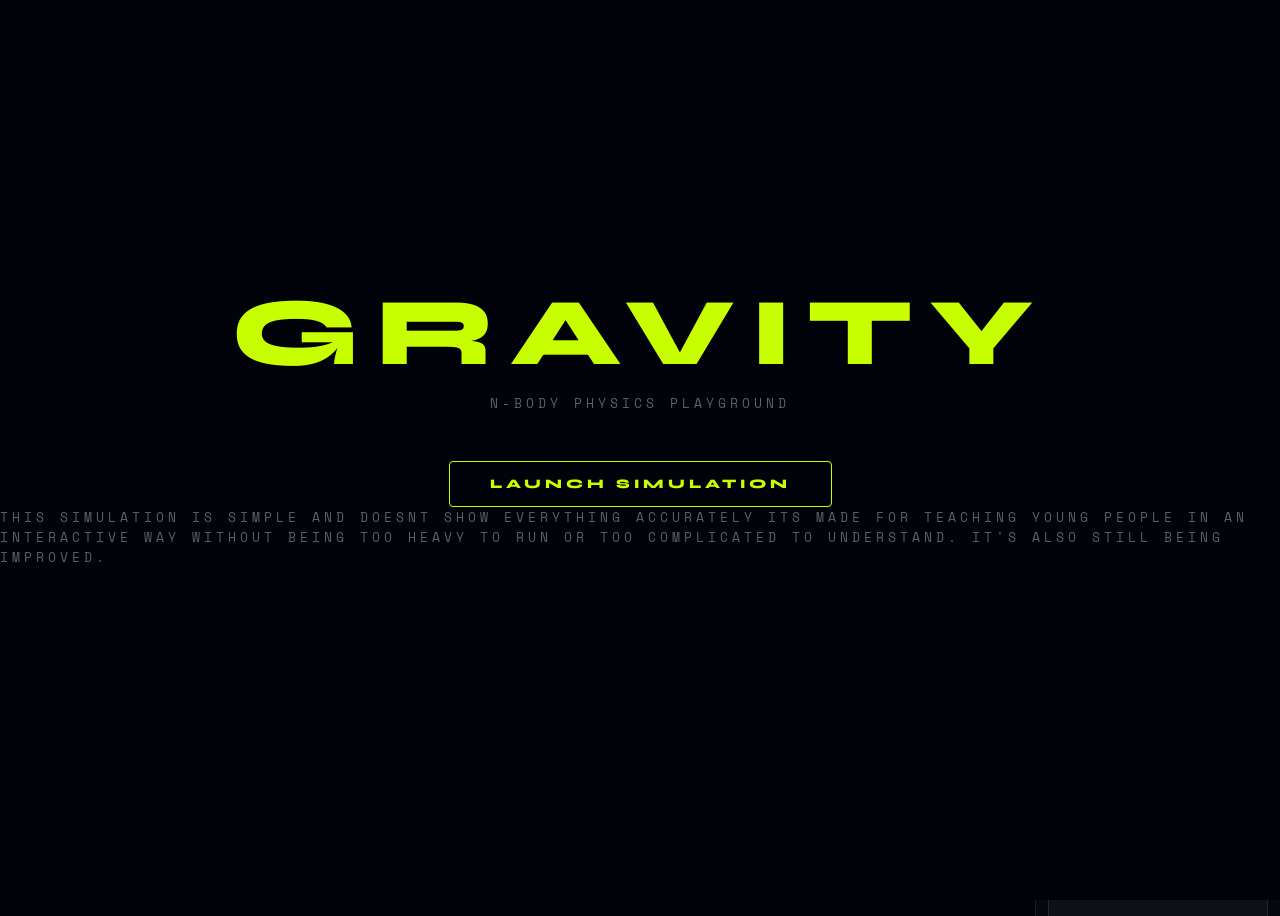
==== index.html @ ec95ad36 "Update index.html" ====
<!DOCTYPE html>
<html lang="en">
<head>
<meta charset="UTF-8">
<meta name="viewport" content="width=device-width, initial-scale=1.0">
<title>GRAVITY — Physics Playground</title>
<link href="https://fonts.googleapis.com/css2?family=Syne:wght@400;700;800&family=Space+Mono:wght@400;700&display=swap" rel="stylesheet">
<link rel="stylesheet" href="style.css">
</head>
<body>

<canvas id="stars"></canvas>
<canvas id="sim"></canvas>
<div id="flash"></div>

<!-- INTRO SCREEN -->
<div id="intro">
<div class="intro-title">GRAVITY</div>
<div class="intro-sub">N-Body Physics Playground</div>
<button class="intro-btn" onclick="startSim()">Launch Simulation</button>
<div class="intro-sub">This simulation is simple and doesnt show everything accurately its made for teaching young people in an interactive way without being too heavy to run or too complicated to understand. It's also still being improved.</div>

</div>

<!-- TOP BAR -->
<div id="topbar">
<div class="logo">
<div class="logo-title">Gravity</div>
<div class="logo-sub">Physics Engine v3.2</div>
</div>
<div id="stats">
BODIES: <span id="s-bodies">0</span> |
SUPERNOVAE: <span id="s-nova">0</span> |
TIME: <span id="s-time">0.0</span>s |
ZOOM: <span id="s-zoom">100</span>%
</div>
<button class="enc-open-btn" onclick="openEncyclopedia()">📖 SPACE ENCYCLOPEDIA</button>
</div>


<!-- SIDE PANEL -->
<div id="panel">
<div id="panel-toggle" onclick="togglePanel()" title="Toggle panel">
<span id="panel-toggle-icon">◀</span>
</div>
<div id="panel-inner">

<!-- Spawn Type -->
<div class="panel-section">
<div class="panel-label">Spawn Type</div>
<div class="type-grid">
<div class="type-btn active" onclick="setType('planet',this)">
<span class="dot" style="background:radial-gradient(circle at 35% 35%,#6eb5ff,#1a4aaa)"></span>PLANET
</div>
<div class="type-btn" onclick="setType('star',this)">
<span class="dot" style="background:radial-gradient(circle at 35% 35%,#fff7a0,#ffaa00)"></span>STAR
</div>
<div class="type-btn" onclick="setType('blackhole',this)">
<span class="dot" style="background:radial-gradient(circle at 35% 35%,#444,#000);border:1px solid #666"></span>BLACK HOLE
</div>
<div class="type-btn" onclick="setType('comet',this)">
<span class="dot" style="background:radial-gradient(circle at 35% 35%,#aaffee,#00aa88)"></span>COMET
</div>
<div class="type-btn" onclick="setType('asteroid',this)">
<span class="dot" style="background:radial-gradient(circle at 35% 35%,#998866,#554433)"></span>ASTEROID
</div>
</div>
</div>

<!-- Body Size -->
<div class="panel-section">
<div class="panel-label">Body Size</div>
<div class="slider-group">
<div class="slider-row">
<span class="slider-name">Spawn Radius</span>
<span class="slider-val" id="v-spawnRadius">12</span>
</div>
<input type="range" min="3" max="60" value="12" step="1" oninput="updateSlider('spawnRadius',this.value)">
</div>
<div class="slider-group">
<div class="slider-row">
<span class="slider-name">Spawn Mass</span>
<span class="slider-val" id="v-spawnMass">auto</span>
</div>
<input type="range" min="0" max="1000" value="0" step="1" oninput="updateSlider('spawnMass',this.value)">
<div class="slider-hint">0 = auto by type</div>
</div>
</div>

<!-- Spawn Mode -->
<div class="panel-section">
<div class="panel-label">Spawn Mode</div>
<div class="btn-group">
<div class="btn active" id="mode-launch-btn" onclick="setSpawnMode('launch')">🚀 LAUNCH (drag)</div>
<div class="btn" id="mode-orbit-btn" onclick="setSpawnMode('orbit')">🪐 AUTO-ORBIT</div>
<div class="btn" id="mode-gravity-btn" onclick="setSpawnMode('gravity')">🌐 GRAVITY WELL</div>
</div>
</div>

<!-- Physics -->
<div class="panel-section">
<div class="panel-label">Physics</div>
<div class="slider-group">
<div class="slider-row"><span class="slider-name">Gravity</span><span class="slider-val" id="v-gravity">1.0</span></div>
<input type="range" min="0" max="30" value="10" step="1" oninput="updateSlider('gravity',this.value)">
</div>
<div class="slider-group">
<div class="slider-row"><span class="slider-name">Damping</span><span class="slider-val" id="v-damping">0.999</span></div>
<input type="range" min="980" max="1000" value="999" step="1" oninput="updateSlider('damping',this.value)">
</div>
<div class="slider-group">
<div class="slider-row"><span class="slider-name">Trail Length</span><span class="slider-val" id="v-trail">80</span></div>
<input type="range" min="0" max="300" value="80" step="10" oninput="updateSlider('trail',this.value)">
</div>
<div class="slider-group">
<div class="slider-row"><span class="slider-name">Time Warp</span><span class="slider-val" id="v-timewarp">1.0x</span></div>
<input type="range" min="1" max="50" value="10" step="1" oninput="updateSlider('timewarp',this.value)">
</div>

<div class="slider-group">
<div class="slider-row"><span class="slider-name">Well Strength</span><span class="slider-val" id="v-wellstrength">500</span></div>
<input type="range" min="50" max="2000" value="500" step="50" oninput="updateSlider('wellstrength',this.value)">
<div class="slider-hint">Gravity well pull force</div>
</div>
</div>

<!-- View -->
<div class="panel-section">
<div class="panel-label">View</div>
<div class="slider-group">
<div class="slider-row"><span class="slider-name">Zoom</span><span class="slider-val" id="v-zoom">100%</span></div>
<input type="range" min="20" max="400" value="100" step="5" oninput="updateSlider('zoom',this.value)">
</div>
<div class="btn-group" style="margin-top:8px">
<div class="btn" onclick="resetView()">🔍 RESET VIEW</div>
<div class="btn" onclick="trackCenter()">🎯 CENTER VIEW</div>
<div class="btn" id="follow-btn" onclick="toggleFollow()">📌 FOLLOW SELECTED</div>
</div>
</div>

<!-- Presets -->
<div class="panel-section">
<div class="panel-label">Presets</div>
<div class="btn-group">
<div class="btn" onclick="togglePause()" id="pause-btn">⏸ PAUSE</div>
<div class="btn" onclick="spawnOrbit()">🌞 SOLAR SYSTEM</div>
<div class="btn" onclick="spawnBinaryStars()">⭐ BINARY STARS</div>
<div class="btn" onclick="spawnBlackHoleSystem()">🕳️ BLACK HOLE</div>
<div class="btn" onclick="spawnFigureEight()">∞ FIGURE-8</div>
<div class="btn" onclick="spawnGalaxyCollision()">🌌 GALAXY COLLISION</div>
<div class="btn" onclick="spawnRogueFlyby()">☄️ ROGUE FLYBY</div>
<div class="btn" onclick="spawnPulsar()">💫 PULSAR</div>
<div class="btn" onclick="spawnAsteroidBelt()">🪨 ASTEROID BELT</div>
<div class="btn" onclick="spawnChaos()">💥 CHAOS MODE</div>
<div class="btn danger" onclick="clearAll()">✕ CLEAR ALL</div>
</div>
</div>

</div>
</div>

<!-- ZOOM CONTROLS (floating left) -->
<div id="zoom-controls">
<button class="zoom-btn" onclick="changeZoom(1.2)" title="Zoom in">+</button>
<button class="zoom-btn" onclick="changeZoom(1/1.2)" title="Zoom out">−</button>
<button class="zoom-btn small" onclick="resetView()" title="Reset zoom">⊙</button>
</div>

<!-- SELECTED BODY INSPECTOR -->
<div id="inspector" class="hidden">
<div id="inspector-header">
<span id="inspector-icon"></span>
<span id="inspector-title"></span>
<span id="inspector-close" onclick="deselectBody()">✕</span>
</div>
<div id="inspector-body"></div>
<div id="inspector-gravity" style="padding:8px 12px 0 12px">
<div class="slider-row">
<span class="slider-name" style="font-size:10px">Body Gravity</span>
<span class="slider-val" id="v-bodygravity">1.0x</span>
</div>
<input type="range" min="0" max="40" value="10" step="1" id="slider-bodygravity" oninput="setBodyGravity(this.value)">
</div>
<div id="inspector-actions">
<div class="insp-btn" onclick="toggleFollow()">📌 Follow</div>
<div class="insp-btn danger-btn" onclick="deleteSelected()">🗑 Delete</div>
</div>
</div>

<!-- EVENT LOG (bottom left) -->
<div id="eventlog"></div>

<!-- EVENT DETAIL PANEL (bottom center) -->
<div id="event-detail" class="hidden">
<div id="event-detail-close" onclick="closeDetail()">✕</div>
<div id="event-detail-icon"></div>
<div id="event-detail-title"></div>
<div id="event-detail-body"></div>
</div>

<!-- HINTS -->
<div id="hint">Click to spawn · Drag to launch · Scroll to zoom · Mid-drag to pan · Click body to select</div>
<div id="orbit-hint">Click near a body to auto-orbit around it</div>
<div id="gravity-hint">Hold & drag to pull bodies toward cursor</div>

<!-- SPACE ENCYCLOPEDIA -->
<div id="encyclopedia" class="hidden">
<div id="enc-header">
<div id="enc-header-left">
<div id="enc-title">📖 Space Encyclopedia</div>
<div id="enc-subtitle">Click an event to learn more — then simulate it live</div>
</div>
<button id="enc-close" onclick="closeEncyclopedia()">✕</button>
</div>
<div id="enc-content">
<div id="enc-list"></div>
<div id="enc-detail" class="hidden">
<div id="enc-detail-icon"></div>
<div id="enc-detail-title"></div>
<div id="enc-detail-subtitle"></div>
<div id="enc-detail-fact"></div>
<div id="enc-detail-desc"></div>
<div id="enc-detail-actions">
<button id="enc-simulate-btn">▶ SIMULATE THIS</button>
<button id="enc-link-btn">🔗 LEARN MORE</button>
</div>
</div>
</div>
</div>

<script src="script.js"></script>
</body>
</html>
---- style.css ----
/* ─── Variables ─────────────────────────────────────────────────── */
:root {
--void: #02020a;
--panel: rgba(255,255,255,0.04);
--panel-solid: #0a0a14;
--border: rgba(255,255,255,0.09);
--accent: #c8ff00;
--accent2: #ff6b35;
--accent3: #00c8ff;
--text: #e8e8f0;
--muted: rgba(232,232,240,0.4);
--panel-width: 220px;
--panel-collapsed: 0px;
}

/* ─── Reset & Base ──────────────────────────────────────────────── */
• { margin:0; padding:0; box-sizing:border-box; }
body {
background: var(--void);
color: var(--text);
font-family: 'Syne', sans-serif;
overflow: hidden;
height: 100vh;
width: 100vw;
cursor: crosshair;
user-select: none;
}

/* ─── Canvases ──────────────────────────────────────────────────── */
#stars { position:fixed; inset:0; pointer-events:none; z-index:0; }
canvas#sim { position:fixed; inset:0; z-index:1; }

/* ─── Flash Overlay ─────────────────────────────────────────────── */
#flash {
position:fixed; inset:0;
background:white; opacity:0;
pointer-events:none; z-index:50;
transition: opacity .05s;
}

/* ─── Intro ─────────────────────────────────────────────────────── */
#intro {
position:fixed; inset:0; z-index:100;
display:flex; flex-direction:column;
align-items:center; justify-content:center;
background:var(--void);
transition: opacity .8s ease;
}
.intro-title {
font-size: clamp(48px,10vw,96px);
font-weight:800; letter-spacing:16px;
color:var(--accent); text-transform:uppercase;
line-height:1; margin-bottom:12px;
animation: glitch 4s infinite;
}
@keyframes glitch {
0%,90%,100% { text-shadow:none }
92% { text-shadow:-3px 0 var(--accent2), 3px 0 #00ffff }
94% { text-shadow:3px 0 var(--accent2), -3px 0 #00ffff }
96% { text-shadow:none }
}
.intro-sub {
font-family:'Space Mono',monospace;
font-size:13px; letter-spacing:4px;
color:var(--muted); text-transform:uppercase;
margin-bottom:48px;
}
.intro-btn {
font-family:'Syne',sans-serif; font-weight:800;
font-size:13px; letter-spacing:4px; text-transform:uppercase;
padding:14px 40px; border:1px solid var(--accent);
background:transparent; color:var(--accent);
cursor:pointer; border-radius:4px;
transition:all .3s; position:relative; overflow:hidden;
}
.intro-btn::before {
content:''; position:absolute; inset:0;
background:var(--accent); transform:translateX(-100%);
transition:transform .3s; z-index:-1;
}
.intro-btn:hover::before { transform:translateX(0); }
.intro-btn:hover { color:var(--void); }

/* ─── Top Bar ───────────────────────────────────────────────────── */
#topbar {
position:fixed; top:0; left:0; right:0;
padding:16px 24px; display:flex;
align-items:center; justify-content:space-between;
pointer-events:none; z-index:20;
background: linear-gradient(to bottom, rgba(2,2,10,0.95) 0%, transparent 100%);
}
.logo { display:flex; align-items:baseline; gap:10px; }
.logo-title {
font-size:20px; font-weight:800; letter-spacing:6px;
color:var(--accent); text-transform:uppercase;
}
.logo-sub {
font-family:'Space Mono',monospace; font-size:10px;
color:var(--muted); letter-spacing:2px; text-transform:uppercase;
}
#stats {
font-family:'Space Mono',monospace; font-size:11px;
color:var(--muted); text-align:right;
line-height:1.9; letter-spacing:1px;
}
#stats span { color:var(--accent); }

/* ─── Side Panel ────────────────────────────────────────────────── */
#panel {
position: fixed;
right: 0; top: 0; bottom: 0;
z-index: 30;
display: flex;
flex-direction: row;
align-items: stretch;
transition: transform 0.3s cubic-bezier(0.4,0,0.2,1);
}
#panel.collapsed {
transform: translateX(var(--panel-width));
}
#panel-toggle {
width: 24px;
background: rgba(10,10,20,0.9);
border: 1px solid var(--border);
border-right: none;
border-radius: 10px 0 0 10px;
display: flex;
align-items: center;
justify-content: center;
cursor: pointer;
color: var(--muted);
font-size: 11px;
transition: all 0.2s;
margin: auto 0;
height: 60px;
backdrop-filter: blur(20px);
}
#panel-toggle:hover {
color: var(--accent);
background: rgba(200,255,0,0.06);
}
#panel-inner {
width: var(--panel-width);
height: 100%;
overflow-y: auto;
overflow-x: hidden;
background: rgba(8,8,18,0.92);
border-left: 1px solid var(--border);
backdrop-filter: blur(30px);
padding: 60px 12px 20px 12px;
display: flex;
flex-direction: column;
gap: 8px;
scrollbar-width: thin;
scrollbar-color: var(--border) transparent;
}
#panel-inner::-webkit-scrollbar { width: 4px; }
#panel-inner::-webkit-scrollbar-track { background: transparent; }
#panel-inner::-webkit-scrollbar-thumb { background: var(--border); border-radius: 2px; }

/* ─── Panel Sections ────────────────────────────────────────────── */
.panel-section {
background: var(--panel);
border: 1px solid var(--border);
border-radius: 10px;
padding: 60px;  /* changed */
flex-shrink: 0;
}
.panel-label {
font-family:'Space Mono',monospace; font-size:9px;
letter-spacing:3px; text-transform:uppercase;
color:var(--muted); margin-bottom:10px;
}

/* ─── Sliders ───────────────────────────────────────────────────── */
.slider-group { margin-bottom:8px; }
.slider-group:last-child { margin-bottom:0; }
.slider-row {
display:flex; justify-content:space-between;
align-items:center; margin-bottom:4px;
}
.slider-name { font-size:11px; color:var(--text); }
.slider-val { font-family:'Space Mono',monospace; font-size:10px; color:var(--accent); }
.slider-hint { font-family:'Space Mono',monospace; font-size:9px; color:var(--muted); margin-top:3px; }
input[type=range] {
width:100%; height:3px; -webkit-appearance:none;
background:var(--border); border-radius:2px;
outline:none; cursor:pointer;
}
input[type=range]::-webkit-slider-thumb {
-webkit-appearance:none; width:12px; height:12px;
border-radius:50%; background:var(--accent);
cursor:pointer; box-shadow:0 0 8px var(--accent);
transition:transform .15s;
}
input[type=range]::-webkit-slider-thumb:hover { transform:scale(1.3); }

/* ─── Buttons ───────────────────────────────────────────────────── */
.btn-group { display:flex; flex-direction:column; gap:5px; }
.btn {
font-family:'Syne',sans-serif; font-size:10px;
font-weight:700; letter-spacing:1.5px; text-transform:uppercase;
padding:8px 10px; border-radius:7px;
border:1px solid var(--border); background:var(--panel);
color:var(--text); cursor:pointer; transition:all .2s;
text-align:center; backdrop-filter:blur(10px);
}
.btn:hover {
background:rgba(200,255,0,0.08);
border-color:var(--accent); color:var(--accent);
transform:translateX(-2px);
}
.btn.active {
background:rgba(200,255,0,0.12);
border-color:var(--accent); color:var(--accent);
}
.btn.danger:hover {
background:rgba(255,107,53,0.1);
border-color:var(--accent2); color:var(--accent2);
}
.btn.orbit-active {
background:rgba(0,200,255,0.12);
border-color:var(--accent3); color:var(--accent3);
}

/* ─── Type Buttons ──────────────────────────────────────────────── */
.type-grid { display:grid; grid-template-columns:1fr 1fr; gap:5px; }
.type-btn {
font-family:'Space Mono',monospace; font-size:9px; letter-spacing:1px;
padding:7px 5px; border-radius:8px; border:1px solid var(--border);
background:var(--panel); color:var(--muted); cursor:pointer;
transition:all .2s; text-align:center;
display:flex; flex-direction:column; align-items:center; gap:4px;
}
.type-btn .dot {
width:13px; height:13px; border-radius:50%; display:block;
}
.type-btn:hover, .type-btn.active {
border-color:var(--accent); color:var(--accent);
background:rgba(200,255,0,0.06);
}

/* ─── Zoom Controls (floating) ──────────────────────────────────── */
#zoom-controls {
position:fixed; left:20px; top:50%; transform:translateY(-50%);
z-index:20; display:flex; flex-direction:column; gap:6px;
}
.zoom-btn {
width:36px; height:36px;
background:rgba(10,10,20,0.85); border:1px solid var(--border);
border-radius:8px; color:var(--text); font-size:18px;
cursor:pointer; display:flex; align-items:center; justify-content:center;
transition:all .2s; backdrop-filter:blur(20px);
font-family:'Space Mono',monospace; line-height:1;
}
.zoom-btn.small { font-size:14px; }
.zoom-btn:hover {
background:rgba(200,255,0,0.1);
border-color:var(--accent); color:var(--accent);
}

/* ─── Event Log ─────────────────────────────────────────────────── */
#eventlog {
position:fixed; left:20px; bottom:80px;
font-family:'Space Mono',monospace; font-size:9px;
letter-spacing:1px; color:var(--muted);
z-index:20; pointer-events:none;
display:flex; flex-direction:column-reverse; gap:3px;
}
.event-item {
opacity:1; transition:opacity 2s; color:var(--accent2);
text-transform:uppercase; cursor:pointer;
pointer-events:all; padding:2px 4px;
border-radius:3px;
}
.event-item:hover { background:rgba(255,107,53,0.1); }
.event-item.fade { opacity:0; }

/* ─── Event Detail Panel ────────────────────────────────────────── */
#event-detail {
position:fixed; bottom:24px; left:50%; transform:translateX(-50%);
background:rgba(8,8,20,0.97); border:1px solid var(--border);
border-radius:14px; padding:20px 24px;
min-width:320px; max-width:480px;
z-index:25; backdrop-filter:blur(30px);
transition:opacity .3s, transform .3s;
box-shadow:0 0 40px rgba(0,0,0,0.5);
}
#event-detail.hidden {
opacity:0; pointer-events:none;
transform:translateX(-50%) translateY(10px);
}
#event-detail-close {
position:absolute; top:12px; right:14px;
color:var(--muted); cursor:pointer; font-size:13px;
font-family:'Space Mono',monospace; transition:color .2s;
}
#event-detail-close:hover { color:var(--accent2); }
#event-detail-icon { font-size:28px; margin-bottom:8px; }
#event-detail-title {
font-size:14px; font-weight:800; letter-spacing:3px;
text-transform:uppercase; color:var(--accent);
margin-bottom:10px;
}
#event-detail-body {
font-family:'Space Mono',monospace; font-size:10px;
line-height:1.9; color:var(--muted); letter-spacing:0.5px;
}
#event-detail-body strong { color:var(--text); }

/* ─── Hints ─────────────────────────────────────────────────────── */
#hint {
position:fixed; bottom:24px; left:50%; transform:translateX(-50%);
font-family:'Space Mono',monospace; font-size:9px; letter-spacing:2px;
color:var(--muted); text-align:center;
pointer-events:none; z-index:20; text-transform:uppercase;
animation:pulse 3s ease-in-out infinite;
white-space:nowrap;
}
@keyframes pulse { 0%,100%{opacity:.3} 50%{opacity:.7} }

#orbit-hint {
position:fixed; bottom:48px; left:50%; transform:translateX(-50%);
font-family:'Space Mono',monospace; font-size:9px; letter-spacing:2px;
color:var(--accent3); text-align:center;
pointer-events:none; z-index:20; text-transform:uppercase;
opacity:0; transition:opacity .4s;
}
#orbit-hint.visible { opacity:0.8; }
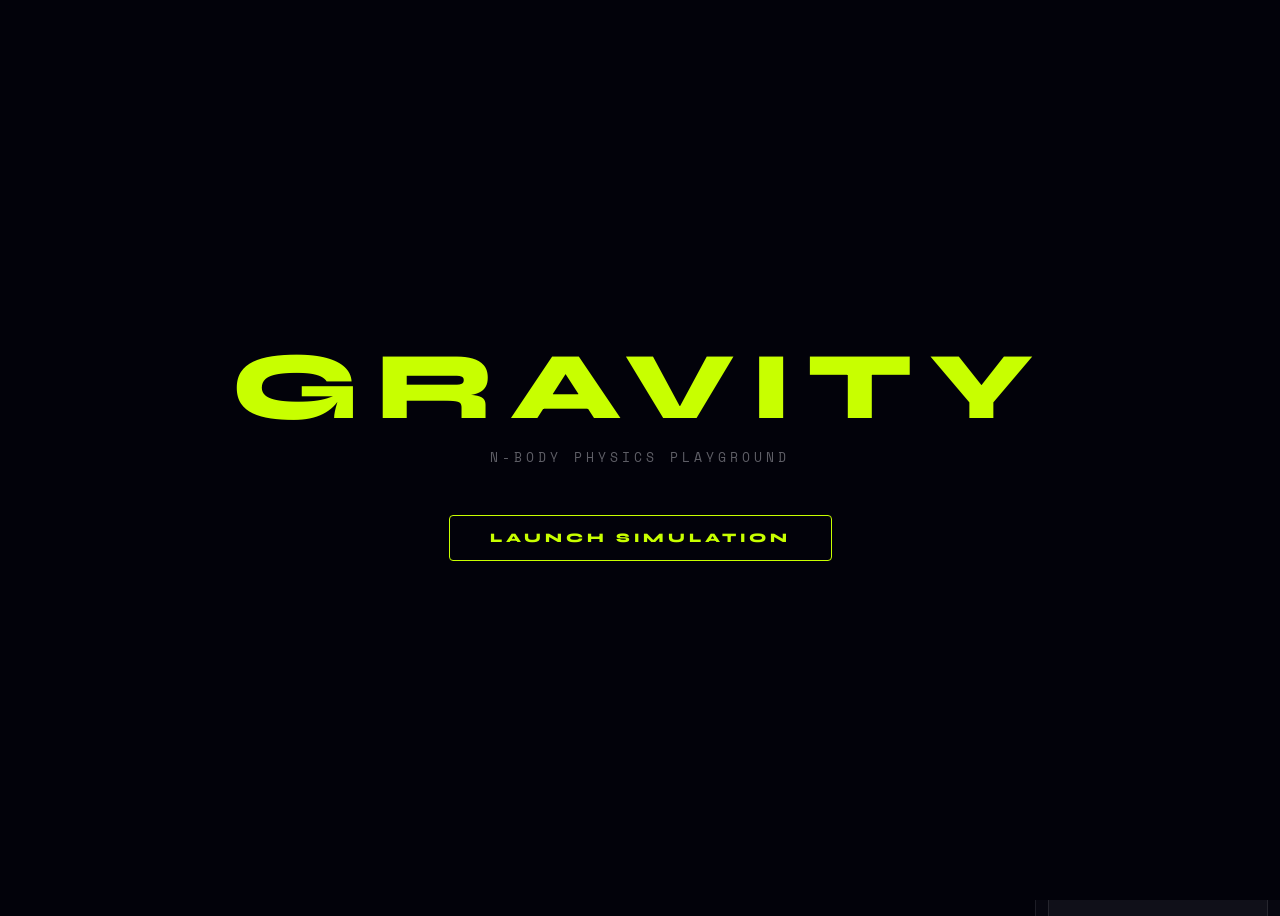
==== commit 2ceac25d: "Update index.html" ====
--- a/index.html
+++ b/index.html
@@ -18,7 +18,6 @@
 <div class="intro-title">GRAVITY</div>
 <div class="intro-sub">N-Body Physics Playground</div>
 <button class="intro-btn" onclick="startSim()">Launch Simulation</button>
-<div class="intro-sub">This simulation is simple and doesnt show everything accurately its made for teaching young people in an interactive way without being too heavy to run or too complicated to understand. It's also still being improved.</div>
 
 </div>
 
@@ -105,8 +104,8 @@
 <input type="range" min="0" max="30" value="10" step="1" oninput="updateSlider('gravity',this.value)">
 </div>
 <div class="slider-group">
-<div class="slider-row"><span class="slider-name">Damping</span><span class="slider-val" id="v-damping">0.999</span></div>
-<input type="range" min="980" max="1000" value="999" step="1" oninput="updateSlider('damping',this.value)">
+<div class="slider-row"><span class="slider-name">Damping</span><span class="slider-val" id="v-damping">1.000</span></div>
+<input type="range" min="980" max="1000" value="1000" step="1" oninput="updateSlider('damping',this.value)">
 </div>
 <div class="slider-group">
 <div class="slider-row"><span class="slider-name">Trail Length</span><span class="slider-val" id="v-trail">80</span></div>
--- a/style.css
+++ b/style.css
@@ -326,4 +326,4 @@
 pointer-events:none; z-index:20; text-transform:uppercase;
 opacity:0; transition:opacity .4s;
 }
-#orbit-hint.visible { opacity:0.8; }+#orbit-hint.visible { opacity:0.8; }
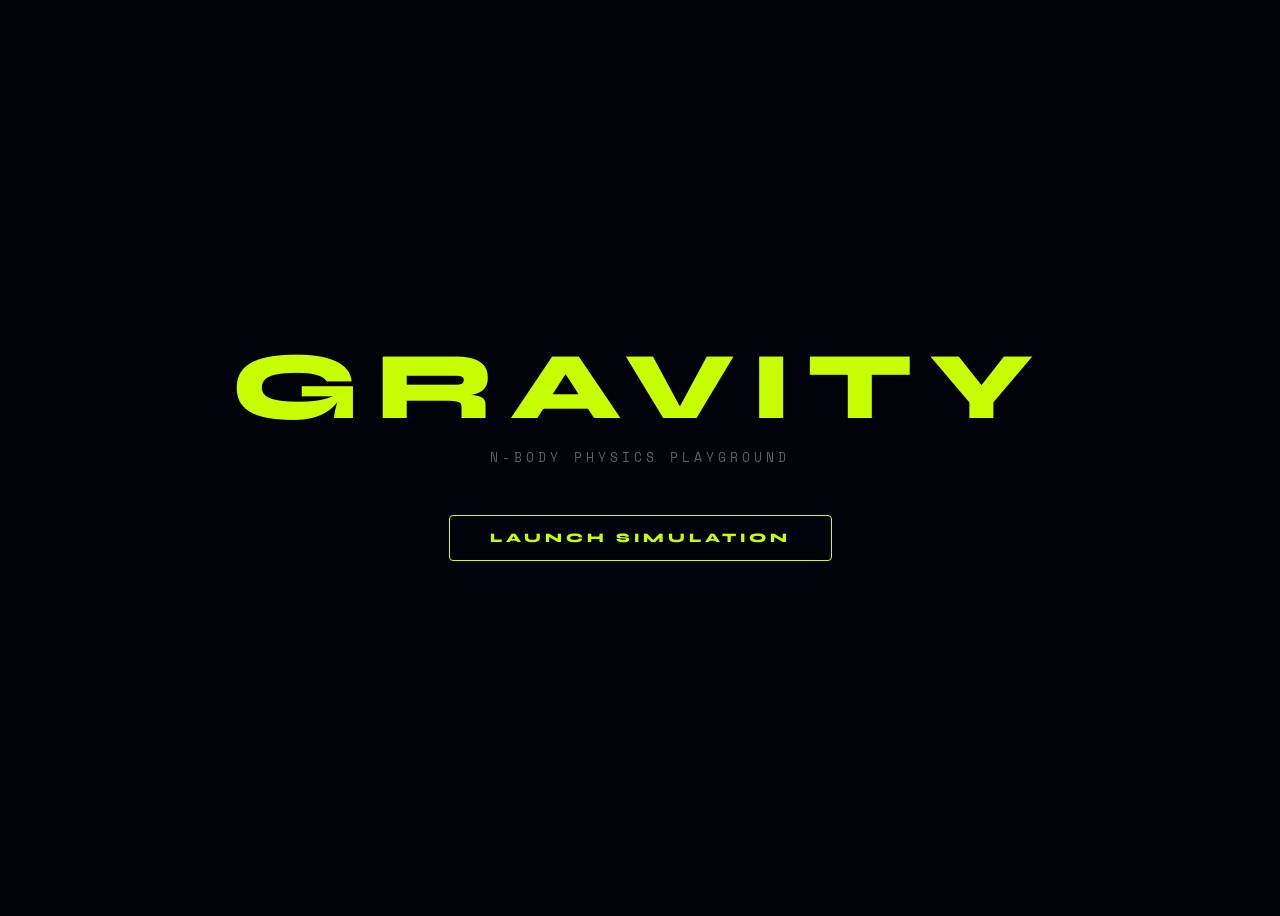
==== commit 74c6285c: "Refactor HTML structure and remove duplicates" ====
--- a/index.html
+++ b/index.html
@@ -1,232 +1,215 @@
 <!DOCTYPE html>
 <html lang="en">
-<head>
-<meta charset="UTF-8">
-<meta name="viewport" content="width=device-width, initial-scale=1.0">
-<title>GRAVITY — Physics Playground</title>
-<link href="https://fonts.googleapis.com/css2?family=Syne:wght@400;700;800&family=Space+Mono:wght@400;700&display=swap" rel="stylesheet">
-<link rel="stylesheet" href="style.css">
-</head>
-<body>
-
-<canvas id="stars"></canvas>
-<canvas id="sim"></canvas>
-<div id="flash"></div>
-
-<!-- INTRO SCREEN -->
-<div id="intro">
-<div class="intro-title">GRAVITY</div>
-<div class="intro-sub">N-Body Physics Playground</div>
-<button class="intro-btn" onclick="startSim()">Launch Simulation</button>
-
-</div>
-
-<!-- TOP BAR -->
-<div id="topbar">
-<div class="logo">
-<div class="logo-title">Gravity</div>
-<div class="logo-sub">Physics Engine v3.2</div>
-</div>
-<div id="stats">
-BODIES: <span id="s-bodies">0</span> |
-SUPERNOVAE: <span id="s-nova">0</span> |
-TIME: <span id="s-time">0.0</span>s |
-ZOOM: <span id="s-zoom">100</span>%
-</div>
-<button class="enc-open-btn" onclick="openEncyclopedia()">📖 SPACE ENCYCLOPEDIA</button>
-</div>
-
-
-<!-- SIDE PANEL -->
-<div id="panel">
-<div id="panel-toggle" onclick="togglePanel()" title="Toggle panel">
-<span id="panel-toggle-icon">◀</span>
-</div>
-<div id="panel-inner">
-
-<!-- Spawn Type -->
-<div class="panel-section">
-<div class="panel-label">Spawn Type</div>
-<div class="type-grid">
-<div class="type-btn active" onclick="setType('planet',this)">
-<span class="dot" style="background:radial-gradient(circle at 35% 35%,#6eb5ff,#1a4aaa)"></span>PLANET
-</div>
-<div class="type-btn" onclick="setType('star',this)">
-<span class="dot" style="background:radial-gradient(circle at 35% 35%,#fff7a0,#ffaa00)"></span>STAR
-</div>
-<div class="type-btn" onclick="setType('blackhole',this)">
-<span class="dot" style="background:radial-gradient(circle at 35% 35%,#444,#000);border:1px solid #666"></span>BLACK HOLE
-</div>
-<div class="type-btn" onclick="setType('comet',this)">
-<span class="dot" style="background:radial-gradient(circle at 35% 35%,#aaffee,#00aa88)"></span>COMET
-</div>
-<div class="type-btn" onclick="setType('asteroid',this)">
-<span class="dot" style="background:radial-gradient(circle at 35% 35%,#998866,#554433)"></span>ASTEROID
-</div>
-</div>
-</div>
-
-<!-- Body Size -->
-<div class="panel-section">
-<div class="panel-label">Body Size</div>
-<div class="slider-group">
-<div class="slider-row">
-<span class="slider-name">Spawn Radius</span>
-<span class="slider-val" id="v-spawnRadius">12</span>
-</div>
-<input type="range" min="3" max="60" value="12" step="1" oninput="updateSlider('spawnRadius',this.value)">
-</div>
-<div class="slider-group">
-<div class="slider-row">
-<span class="slider-name">Spawn Mass</span>
-<span class="slider-val" id="v-spawnMass">auto</span>
-</div>
-<input type="range" min="0" max="1000" value="0" step="1" oninput="updateSlider('spawnMass',this.value)">
-<div class="slider-hint">0 = auto by type</div>
-</div>
-</div>
-
-<!-- Spawn Mode -->
-<div class="panel-section">
-<div class="panel-label">Spawn Mode</div>
-<div class="btn-group">
-<div class="btn active" id="mode-launch-btn" onclick="setSpawnMode('launch')">🚀 LAUNCH (drag)</div>
-<div class="btn" id="mode-orbit-btn" onclick="setSpawnMode('orbit')">🪐 AUTO-ORBIT</div>
-<div class="btn" id="mode-gravity-btn" onclick="setSpawnMode('gravity')">🌐 GRAVITY WELL</div>
-</div>
-</div>
-
-<!-- Physics -->
-<div class="panel-section">
-<div class="panel-label">Physics</div>
-<div class="slider-group">
-<div class="slider-row"><span class="slider-name">Gravity</span><span class="slider-val" id="v-gravity">1.0</span></div>
-<input type="range" min="0" max="30" value="10" step="1" oninput="updateSlider('gravity',this.value)">
-</div>
-<div class="slider-group">
-<div class="slider-row"><span class="slider-name">Damping</span><span class="slider-val" id="v-damping">1.000</span></div>
-<input type="range" min="980" max="1000" value="1000" step="1" oninput="updateSlider('damping',this.value)">
-</div>
-<div class="slider-group">
-<div class="slider-row"><span class="slider-name">Trail Length</span><span class="slider-val" id="v-trail">80</span></div>
-<input type="range" min="0" max="300" value="80" step="10" oninput="updateSlider('trail',this.value)">
-</div>
-<div class="slider-group">
-<div class="slider-row"><span class="slider-name">Time Warp</span><span class="slider-val" id="v-timewarp">1.0x</span></div>
-<input type="range" min="1" max="50" value="10" step="1" oninput="updateSlider('timewarp',this.value)">
-</div>
-
-<div class="slider-group">
-<div class="slider-row"><span class="slider-name">Well Strength</span><span class="slider-val" id="v-wellstrength">500</span></div>
-<input type="range" min="50" max="2000" value="500" step="50" oninput="updateSlider('wellstrength',this.value)">
-<div class="slider-hint">Gravity well pull force</div>
-</div>
-</div>
-
-<!-- View -->
-<div class="panel-section">
-<div class="panel-label">View</div>
-<div class="slider-group">
-<div class="slider-row"><span class="slider-name">Zoom</span><span class="slider-val" id="v-zoom">100%</span></div>
-<input type="range" min="20" max="400" value="100" step="5" oninput="updateSlider('zoom',this.value)">
-</div>
-<div class="btn-group" style="margin-top:8px">
-<div class="btn" onclick="resetView()">🔍 RESET VIEW</div>
-<div class="btn" onclick="trackCenter()">🎯 CENTER VIEW</div>
-<div class="btn" id="follow-btn" onclick="toggleFollow()">📌 FOLLOW SELECTED</div>
-</div>
-</div>
-
-<!-- Presets -->
-<div class="panel-section">
-<div class="panel-label">Presets</div>
-<div class="btn-group">
-<div class="btn" onclick="togglePause()" id="pause-btn">⏸ PAUSE</div>
-<div class="btn" onclick="spawnOrbit()">🌞 SOLAR SYSTEM</div>
-<div class="btn" onclick="spawnBinaryStars()">⭐ BINARY STARS</div>
-<div class="btn" onclick="spawnBlackHoleSystem()">🕳️ BLACK HOLE</div>
-<div class="btn" onclick="spawnFigureEight()">∞ FIGURE-8</div>
-<div class="btn" onclick="spawnGalaxyCollision()">🌌 GALAXY COLLISION</div>
-<div class="btn" onclick="spawnRogueFlyby()">☄️ ROGUE FLYBY</div>
-<div class="btn" onclick="spawnPulsar()">💫 PULSAR</div>
-<div class="btn" onclick="spawnAsteroidBelt()">🪨 ASTEROID BELT</div>
-<div class="btn" onclick="spawnChaos()">💥 CHAOS MODE</div>
-<div class="btn danger" onclick="clearAll()">✕ CLEAR ALL</div>
-</div>
-</div>
-
-</div>
-</div>
-
-<!-- ZOOM CONTROLS (floating left) -->
-<div id="zoom-controls">
-<button class="zoom-btn" onclick="changeZoom(1.2)" title="Zoom in">+</button>
-<button class="zoom-btn" onclick="changeZoom(1/1.2)" title="Zoom out">−</button>
-<button class="zoom-btn small" onclick="resetView()" title="Reset zoom">⊙</button>
-</div>
-
-<!-- SELECTED BODY INSPECTOR -->
-<div id="inspector" class="hidden">
-<div id="inspector-header">
-<span id="inspector-icon"></span>
-<span id="inspector-title"></span>
-<span id="inspector-close" onclick="deselectBody()">✕</span>
-</div>
-<div id="inspector-body"></div>
-<div id="inspector-gravity" style="padding:8px 12px 0 12px">
-<div class="slider-row">
-<span class="slider-name" style="font-size:10px">Body Gravity</span>
-<span class="slider-val" id="v-bodygravity">1.0x</span>
-</div>
-<input type="range" min="0" max="40" value="10" step="1" id="slider-bodygravity" oninput="setBodyGravity(this.value)">
-</div>
-<div id="inspector-actions">
-<div class="insp-btn" onclick="toggleFollow()">📌 Follow</div>
-<div class="insp-btn danger-btn" onclick="deleteSelected()">🗑 Delete</div>
-</div>
-</div>
-
-<!-- EVENT LOG (bottom left) -->
-<div id="eventlog"></div>
-
-<!-- EVENT DETAIL PANEL (bottom center) -->
-<div id="event-detail" class="hidden">
-<div id="event-detail-close" onclick="closeDetail()">✕</div>
-<div id="event-detail-icon"></div>
-<div id="event-detail-title"></div>
-<div id="event-detail-body"></div>
-</div>
-
-<!-- HINTS -->
-<div id="hint">Click to spawn · Drag to launch · Scroll to zoom · Mid-drag to pan · Click body to select</div>
-<div id="orbit-hint">Click near a body to auto-orbit around it</div>
-<div id="gravity-hint">Hold & drag to pull bodies toward cursor</div>
-
-<!-- SPACE ENCYCLOPEDIA -->
-<div id="encyclopedia" class="hidden">
-<div id="enc-header">
-<div id="enc-header-left">
-<div id="enc-title">📖 Space Encyclopedia</div>
-<div id="enc-subtitle">Click an event to learn more — then simulate it live</div>
-</div>
-<button id="enc-close" onclick="closeEncyclopedia()">✕</button>
-</div>
-<div id="enc-content">
-<div id="enc-list"></div>
-<div id="enc-detail" class="hidden">
-<div id="enc-detail-icon"></div>
-<div id="enc-detail-title"></div>
-<div id="enc-detail-subtitle"></div>
-<div id="enc-detail-fact"></div>
-<div id="enc-detail-desc"></div>
-<div id="enc-detail-actions">
-<button id="enc-simulate-btn">▶ SIMULATE THIS</button>
-<button id="enc-link-btn">🔗 LEARN MORE</button>
-</div>
-</div>
-</div>
-</div>
-
-<script src="script.js"></script>
-</body>
+  <head>
+    <meta charset="UTF-8">
+    <meta name="viewport" content="width=device-width, initial-scale=1.0">
+    <title>GRAVITY — Physics Playground</title>
+    <link href="https://fonts.googleapis.com/css2?family=Syne:wght@400;700;800&family=Space+Mono:wght@400;700&display=swap" rel="stylesheet">
+    <link rel="stylesheet" href="style.css">
+  </head>
+  <body>
+
+    <canvas id="stars"></canvas>
+    <canvas id="sim"></canvas>
+    <div id="flash"></div>
+
+    <!-- intro -->
+    <div id="intro">
+      <div class="intro-title">GRAVITY</div>
+      <div class="intro-sub">N-Body Physics Playground</div>
+      <button class="intro-btn" onclick="startSim()">Launch Simulation</button>
+    </div>
+
+    <div id="topbar">
+      <div class="logo">
+        <div class="logo-title">Gravity</div>
+        <div class="logo-sub">Physics Engine v3.2</div>
+      </div>
+      <div id="stats">
+        BODIES: <span id="s-bodies">0</span> |
+        SUPERNOVAE: <span id="s-nova">0</span> |
+        TIME: <span id="s-time">0.0</span>s |
+        ZOOM: <span id="s-zoom">100</span>%
+      </div>
+      <button class="enc-open-btn" onclick="openEncyclopedia()">📖 SPACE ENCYCLOPEDIA</button>
+    </div>
+
+    <div id="panel">
+      <div id="panel-toggle" onclick="togglePanel()" title="Toggle panel">
+        <span id="panel-toggle-icon">◀</span>
+      </div>
+      <div id="panel-inner">
+
+        <div class="panel-section">
+          <div class="panel-label">Spawn Type</div>
+          <div class="type-grid">
+            <div class="type-btn active" onclick="setType('planet',this)">
+              <span class="dot" style="background:radial-gradient(circle at 35% 35%,#6eb5ff,#1a4aaa)"></span>PLANET
+            </div>
+            <div class="type-btn" onclick="setType('star',this)">
+              <span class="dot" style="background:radial-gradient(circle at 35% 35%,#fff7a0,#ffaa00)"></span>STAR
+            </div>
+            <div class="type-btn" onclick="setType('blackhole',this)">
+              <span class="dot" style="background:radial-gradient(circle at 35% 35%,#444,#000);border:1px solid #666"></span>BLACK HOLE
+            </div>
+            <div class="type-btn" onclick="setType('comet',this)">
+              <span class="dot" style="background:radial-gradient(circle at 35% 35%,#aaffee,#00aa88)"></span>COMET
+            </div>
+            <div class="type-btn" onclick="setType('asteroid',this)">
+              <span class="dot" style="background:radial-gradient(circle at 35% 35%,#998866,#554433)"></span>ASTEROID
+            </div>
+          </div>
+        </div>
+
+        <div class="panel-section">
+          <div class="panel-label">Body Size</div>
+          <div class="slider-group">
+            <div class="slider-row">
+              <span class="slider-name">Spawn Radius</span>
+              <span class="slider-val" id="v-spawnRadius">12</span>
+            </div>
+            <input type="range" min="3" max="60" value="12" step="1" oninput="updateSlider('spawnRadius',this.value)">
+          </div>
+          <div class="slider-group">
+            <div class="slider-row">
+              <span class="slider-name">Spawn Mass</span>
+              <span class="slider-val" id="v-spawnMass">auto</span>
+            </div>
+            <input type="range" min="0" max="1000" value="0" step="1" oninput="updateSlider('spawnMass',this.value)">
+            <div class="slider-hint">0 = auto by type</div>
+          </div>
+        </div>
+
+        <div class="panel-section">
+          <div class="panel-label">Spawn Mode</div>
+          <div class="btn-group">
+            <div class="btn active" id="mode-launch-btn" onclick="setSpawnMode('launch')">🚀 LAUNCH (drag)</div>
+            <div class="btn" id="mode-orbit-btn" onclick="setSpawnMode('orbit')">🪐 AUTO-ORBIT</div>
+            <div class="btn" id="mode-gravity-btn" onclick="setSpawnMode('gravity')">🌐 GRAVITY WELL</div>
+          </div>
+        </div>
+
+        <div class="panel-section">
+          <div class="panel-label">Physics</div>
+          <div class="slider-group">
+            <div class="slider-row"><span class="slider-name">Gravity</span><span class="slider-val" id="v-gravity">1.0</span></div>
+            <input type="range" min="0" max="30" value="10" step="1" oninput="updateSlider('gravity',this.value)">
+          </div>
+          <div class="slider-group">
+            <div class="slider-row"><span class="slider-name">Damping</span><span class="slider-val" id="v-damping">1.000</span></div>
+            <input type="range" min="980" max="1000" value="1000" step="1" oninput="updateSlider('damping',this.value)">
+          </div>
+          <div class="slider-group">
+            <div class="slider-row"><span class="slider-name">Trail Length</span><span class="slider-val" id="v-trail">80</span></div>
+            <input type="range" min="0" max="300" value="80" step="10" oninput="updateSlider('trail',this.value)">
+          </div>
+          <div class="slider-group">
+            <div class="slider-row"><span class="slider-name">Time Warp</span><span class="slider-val" id="v-timewarp">1.0x</span></div>
+            <input type="range" min="1" max="50" value="10" step="1" oninput="updateSlider('timewarp',this.value)">
+          </div>
+          <div class="slider-group">
+            <div class="slider-row"><span class="slider-name">Well Strength</span><span class="slider-val" id="v-wellstrength">500</span></div>
+            <input type="range" min="50" max="2000" value="500" step="50" oninput="updateSlider('wellstrength',this.value)">
+            <div class="slider-hint">Gravity well pull force</div>
+          </div>
+        </div>
+
+        <div class="panel-section">
+          <div class="panel-label">View</div>
+          <div class="slider-group">
+            <div class="slider-row"><span class="slider-name">Zoom</span><span class="slider-val" id="v-zoom">100%</span></div>
+            <input type="range" min="20" max="400" value="100" step="5" oninput="updateSlider('zoom',this.value)">
+          </div>
+          <div class="btn-group" style="margin-top:8px">
+            <div class="btn" onclick="resetView()">🔍 RESET VIEW</div>
+            <div class="btn" onclick="trackCenter()">🎯 CENTER VIEW</div>
+            <div class="btn" id="follow-btn" onclick="toggleFollow()">📌 FOLLOW SELECTED</div>
+          </div>
+        </div>
+
+        <div class="panel-section">
+          <div class="panel-label">Presets</div>
+          <div class="btn-group">
+            <div class="btn" onclick="togglePause()" id="pause-btn">⏸ PAUSE</div>
+            <div class="btn" onclick="spawnOrbit()">🌞 SOLAR SYSTEM</div>
+            <div class="btn" onclick="spawnBinaryStars()">⭐ BINARY STARS</div>
+            <div class="btn" onclick="spawnBlackHoleSystem()">🕳️ BLACK HOLE</div>
+            <div class="btn" onclick="spawnFigureEight()">∞ FIGURE-8</div>
+            <div class="btn" onclick="spawnGalaxyCollision()">🌌 GALAXY COLLISION</div>
+            <div class="btn" onclick="spawnRogueFlyby()">☄️ ROGUE FLYBY</div>
+            <div class="btn" onclick="spawnPulsar()">💫 PULSAR</div>
+            <div class="btn" onclick="spawnAsteroidBelt()">🪨 ASTEROID BELT</div>
+            <div class="btn" onclick="spawnChaos()">💥 CHAOS MODE</div>
+            <div class="btn danger" onclick="clearAll()">✕ CLEAR ALL</div>
+          </div>
+        </div>
+
+      </div>
+    </div>
+
+    <div id="zoom-controls">
+      <button class="zoom-btn" onclick="changeZoom(1.2)" title="Zoom in">+</button>
+      <button class="zoom-btn" onclick="changeZoom(1/1.2)" title="Zoom out">−</button>
+      <button class="zoom-btn small" onclick="resetView()" title="Reset zoom">⊙</button>
+    </div>
+
+    <div id="inspector" class="hidden">
+      <div id="inspector-header">
+        <span id="inspector-icon"></span>
+        <span id="inspector-title"></span>
+        <span id="inspector-close" onclick="deselectBody()">✕</span>
+      </div>
+      <div id="inspector-body"></div>
+      <div id="inspector-gravity" style="padding:8px 12px 0 12px">
+        <div class="slider-row">
+          <span class="slider-name" style="font-size:10px">Body Gravity</span>
+          <span class="slider-val" id="v-bodygravity">1.0x</span>
+        </div>
+        <input type="range" min="0" max="40" value="10" step="1" id="slider-bodygravity" oninput="setBodyGravity(this.value)">
+      </div>
+      <div id="inspector-actions">
+        <div class="insp-btn" onclick="toggleFollow()">📌 Follow</div>
+        <div class="insp-btn danger-btn" onclick="deleteSelected()">🗑 Delete</div>
+      </div>
+    </div>
+
+    <div id="eventlog"></div>
+
+    <div id="event-detail" class="hidden">
+      <div id="event-detail-close" onclick="closeDetail()">✕</div>
+      <div id="event-detail-icon"></div>
+      <div id="event-detail-title"></div>
+      <div id="event-detail-body"></div>
+    </div>
+
+    <div id="hint">Click to spawn · Drag to launch · Scroll to zoom · Mid-drag to pan · Click body to select</div>
+    <div id="orbit-hint">Click near a body to auto-orbit around it</div>
+    <div id="gravity-hint">Hold & drag to pull bodies toward cursor</div>
+
+    <div id="encyclopedia" class="hidden">
+      <div id="enc-header">
+        <div id="enc-header-left">
+          <div id="enc-title">📖 Space Encyclopedia</div>
+          <div id="enc-subtitle">Click an event to learn more — then simulate it live</div>
+        </div>
+        <button id="enc-close" onclick="closeEncyclopedia()">✕</button>
+      </div>
+      <div id="enc-content">
+        <div id="enc-list"></div>
+        <div id="enc-detail" class="hidden">
+          <div id="enc-detail-icon"></div>
+          <div id="enc-detail-title"></div>
+          <div id="enc-detail-subtitle"></div>
+          <div id="enc-detail-fact"></div>
+          <div id="enc-detail-desc"></div>
+          <div id="enc-detail-actions">
+            <button id="enc-simulate-btn">▶ SIMULATE THIS</button>
+            <button id="enc-link-btn">🔗 LEARN MORE</button>
+          </div>
+        </div>
+      </div>
+    </div>
+
+    <script src="script.js"></script>
+  </body>
 </html>
--- a/style.css
+++ b/style.css
@@ -1,4 +1,4 @@
-/* ─── Variables ─────────────────────────────────────────────────── */
+/*some Variables*/
 :root {
 --void: #02020a;
 --panel: rgba(255,255,255,0.04);
@@ -13,7 +13,7 @@
 --panel-collapsed: 0px;
 }
 
-/* ─── Reset & Base ──────────────────────────────────────────────── */
+
 • { margin:0; padding:0; box-sizing:border-box; }
 body {
 background: var(--void);
@@ -26,11 +26,11 @@
 user-select: none;
 }
 
-/* ─── Canvases ──────────────────────────────────────────────────── */
+
 #stars { position:fixed; inset:0; pointer-events:none; z-index:0; }
 canvas#sim { position:fixed; inset:0; z-index:1; }
 
-/* ─── Flash Overlay ─────────────────────────────────────────────── */
+
 #flash {
 position:fixed; inset:0;
 background:white; opacity:0;
@@ -38,7 +38,7 @@
 transition: opacity .05s;
 }
 
-/* ─── Intro ─────────────────────────────────────────────────────── */
+
 #intro {
 position:fixed; inset:0; z-index:100;
 display:flex; flex-direction:column;
@@ -81,7 +81,7 @@
 .intro-btn:hover::before { transform:translateX(0); }
 .intro-btn:hover { color:var(--void); }
 
-/* ─── Top Bar ───────────────────────────────────────────────────── */
+
 #topbar {
 position:fixed; top:0; left:0; right:0;
 padding:16px 24px; display:flex;
@@ -142,6 +142,7 @@
 #panel-inner {
 width: var(--panel-width);
 height: 100%;
+box-sizing: border-box;
 overflow-y: auto;
 overflow-x: hidden;
 background: rgba(8,8,18,0.92);
@@ -158,12 +159,12 @@
 #panel-inner::-webkit-scrollbar-track { background: transparent; }
 #panel-inner::-webkit-scrollbar-thumb { background: var(--border); border-radius: 2px; }
 
-/* ─── Panel Sections ────────────────────────────────────────────── */
+
 .panel-section {
 background: var(--panel);
 border: 1px solid var(--border);
 border-radius: 10px;
-padding: 60px;  /* changed */
+padding: 10px;  /* check*/
 flex-shrink: 0;
 }
 .panel-label {
@@ -172,7 +173,6 @@
 color:var(--muted); margin-bottom:10px;
 }
 
-/* ─── Sliders ───────────────────────────────────────────────────── */
 .slider-group { margin-bottom:8px; }
 .slider-group:last-child { margin-bottom:0; }
 .slider-row {
@@ -195,7 +195,6 @@
 }
 input[type=range]::-webkit-slider-thumb:hover { transform:scale(1.3); }
 
-/* ─── Buttons ───────────────────────────────────────────────────── */
 .btn-group { display:flex; flex-direction:column; gap:5px; }
 .btn {
 font-family:'Syne',sans-serif; font-size:10px;
@@ -223,7 +222,6 @@
 border-color:var(--accent3); color:var(--accent3);
 }
 
-/* ─── Type Buttons ──────────────────────────────────────────────── */
 .type-grid { display:grid; grid-template-columns:1fr 1fr; gap:5px; }
 .type-btn {
 font-family:'Space Mono',monospace; font-size:9px; letter-spacing:1px;
@@ -240,7 +238,6 @@
 background:rgba(200,255,0,0.06);
 }
 
-/* ─── Zoom Controls (floating) ──────────────────────────────────── */
 #zoom-controls {
 position:fixed; left:20px; top:50%; transform:translateY(-50%);
 z-index:20; display:flex; flex-direction:column; gap:6px;
@@ -259,7 +256,6 @@
 border-color:var(--accent); color:var(--accent);
 }
 
-/* ─── Event Log ─────────────────────────────────────────────────── */
 #eventlog {
 position:fixed; left:20px; bottom:80px;
 font-family:'Space Mono',monospace; font-size:9px;
@@ -276,7 +272,6 @@
 .event-item:hover { background:rgba(255,107,53,0.1); }
 .event-item.fade { opacity:0; }
 
-/* ─── Event Detail Panel ────────────────────────────────────────── */
 #event-detail {
 position:fixed; bottom:24px; left:50%; transform:translateX(-50%);
 background:rgba(8,8,20,0.97); border:1px solid var(--border);
@@ -308,7 +303,6 @@
 }
 #event-detail-body strong { color:var(--text); }
 
-/* ─── Hints ─────────────────────────────────────────────────────── */
 #hint {
 position:fixed; bottom:24px; left:50%; transform:translateX(-50%);
 font-family:'Space Mono',monospace; font-size:9px; letter-spacing:2px;
@@ -327,3 +321,224 @@
 opacity:0; transition:opacity .4s;
 }
 #orbit-hint.visible { opacity:0.8; }
+
+#inspector {
+position: fixed;
+left: 66px; top: 50%;
+transform: translateY(-50%);
+width: 200px;
+background: rgba(8,8,20,0.95);
+border: 1px solid var(--border);
+border-radius: 12px;
+padding: 14px;
+z-index: 20;
+backdrop-filter: blur(30px);
+transition: opacity .3s, transform .3s;
+box-shadow: 0 0 30px rgba(0,0,0,0.5);
+}
+#inspector.hidden {
+opacity: 0; pointer-events: none;
+transform: translateY(-50%) translateX(-10px);
+}
+#inspector-header {
+display: flex; align-items: center; gap: 8px;
+margin-bottom: 12px; padding-bottom: 10px;
+border-bottom: 1px solid var(--border);
+}
+#inspector-icon { font-size: 18px; }
+#inspector-title {
+font-size: 11px; font-weight: 800;
+letter-spacing: 2px; text-transform: uppercase;
+color: var(--accent); flex: 1;
+}
+#inspector-close {
+color: var(--muted); cursor: pointer;
+font-family: 'Space Mono', monospace;
+font-size: 11px; transition: color .2s;
+}
+#inspector-close:hover { color: var(--accent2); }
+#inspector-body {
+font-family: 'Space Mono', monospace;
+font-size: 9px; line-height: 2;
+color: var(--muted); letter-spacing: 0.5px;
+}
+#inspector-body .stat-row {
+display: flex; justify-content: space-between;
+}
+#inspector-body .stat-val { color: var(--accent); }
+#inspector-actions {
+display: flex; gap: 6px; margin-top: 12px;
+}
+.insp-btn {
+flex: 1;
+font-family: 'Space Mono', monospace;
+font-size: 9px; letter-spacing: 1px; text-transform: uppercase;
+padding: 7px 5px; border-radius: 6px;
+border: 1px solid var(--border);
+background: var(--panel); color: var(--muted);
+cursor: pointer; text-align: center; transition: all .2s;
+}
+.insp-btn:hover {
+border-color: var(--accent); color: var(--accent);
+background: rgba(200,255,0,0.06);
+}
+.insp-btn.danger-btn:hover {
+border-color: var(--accent2); color: var(--accent2);
+background: rgba(255,107,53,0.06);
+}
+.insp-btn.active {
+border-color: var(--accent3); color: var(--accent3);
+background: rgba(0,200,255,0.08);
+}
+
+#gravity-hint {
+position: fixed; bottom: 48px; left: 50%; transform: translateX(-50%);
+font-family: 'Space Mono', monospace; font-size: 9px; letter-spacing: 2px;
+color: #ff9944; text-align: center;
+pointer-events: none; z-index: 20; text-transform: uppercase;
+opacity: 0; transition: opacity .4s;
+}
+#gravity-hint.visible { opacity: 0.8; }
+
+#follow-btn.active {
+background: rgba(0,200,255,0.12);
+border-color: var(--accent3); color: var(--accent3);
+}
+
+/* encyclopedia*/
+.enc-open-btn {
+pointer-events: all;
+font-family: 'Space Mono', monospace;
+font-size: 10px; letter-spacing: 2px; text-transform: uppercase;
+padding: 7px 14px; border-radius: 6px;
+border: 1px solid var(--border);
+background: rgba(200,255,0,0.07);
+color: var(--accent); cursor: pointer; transition: all .2s;
+}
+.enc-open-btn:hover {
+background: rgba(200,255,0,0.15);
+border-color: var(--accent);
+box-shadow: 0 0 12px rgba(200,255,0,0.2);
+}
+
+#encyclopedia {
+position: fixed; inset: 0; z-index: 80;
+background: rgba(2,2,10,0.96);
+backdrop-filter: blur(30px);
+display: flex; flex-direction: column;
+opacity: 0; transform: translateY(20px);
+transition: opacity .35s ease, transform .35s ease;
+pointer-events: none;
+}
+#encyclopedia.open {
+opacity: 1; transform: translateY(0); pointer-events: all;
+}
+#encyclopedia.hidden { display: none; }
+
+#enc-header {
+display: flex; align-items: center; justify-content: space-between;
+padding: 28px 40px 20px 40px;
+border-bottom: 1px solid var(--border); flex-shrink: 0;
+}
+#enc-title {
+font-size: 22px; font-weight: 800; letter-spacing: 4px;
+text-transform: uppercase; color: var(--accent);
+}
+#enc-subtitle {
+font-family: 'Space Mono', monospace; font-size: 10px;
+color: var(--muted); letter-spacing: 2px; margin-top: 4px;
+}
+#enc-close {
+background: none; border: 1px solid var(--border);
+color: var(--muted); font-size: 16px; cursor: pointer;
+width: 36px; height: 36px; border-radius: 8px; transition: all .2s;
+}
+#enc-close:hover { color: var(--accent2); border-color: var(--accent2); }
+
+#enc-content {
+display: flex; flex: 1; overflow: hidden; gap: 0;
+}
+
+#enc-list {
+width: 300px; flex-shrink: 0;
+overflow-y: auto; padding: 16px;
+border-right: 1px solid var(--border);
+display: flex; flex-direction: column; gap: 6px;
+scrollbar-width: thin; scrollbar-color: var(--border) transparent;
+}
+#enc-list::-webkit-scrollbar { width: 4px; }
+#enc-list::-webkit-scrollbar-thumb { background: var(--border); }
+
+.enc-item {
+display: flex; align-items: center; gap: 12px;
+padding: 12px 14px; border-radius: 10px;
+border: 1px solid var(--border); border-left-width: 3px;
+background: var(--panel); cursor: pointer; transition: all .2s;
+}
+.enc-item:hover { background: rgba(255,255,255,0.05); transform: translateX(3px); }
+.enc-item.active { background: rgba(255,255,255,0.07); border-color: var(--accent); }
+.enc-item-icon { font-size: 22px; flex-shrink: 0; }
+.enc-item-text { flex: 1; }
+.enc-item-title {
+font-size: 12px; font-weight: 700; letter-spacing: 1px;
+text-transform: uppercase; color: var(--text);
+}
+.enc-item-sub {
+font-family: 'Space Mono', monospace; font-size: 9px;
+color: var(--muted); margin-top: 2px;
+}
+.enc-item-play { font-size: 11px; color: var(--accent); opacity: 0.6; flex-shrink: 0; }
+
+
+#enc-detail {
+flex: 1; padding: 40px 50px;
+overflow-y: auto;
+display: flex; flex-direction: column; gap: 16px;
+}
+#enc-detail.hidden { display: none; }
+#enc-detail-icon { font-size: 52px; line-height: 1; }
+#enc-detail-title {
+font-size: 28px; font-weight: 800; letter-spacing: 4px; text-transform: uppercase;
+}
+#enc-detail-subtitle {
+font-family: 'Space Mono', monospace; font-size: 11px;
+color: var(--muted); letter-spacing: 2px;
+}
+#enc-detail-fact {
+font-family: 'Space Mono', monospace; font-size: 11px;
+color: var(--accent); letter-spacing: 1px;
+padding: 12px 16px;
+border: 1px solid rgba(200,255,0,0.2);
+border-radius: 8px;
+background: rgba(200,255,0,0.04);
+line-height: 1.7;
+}
+#enc-detail-desc {
+font-size: 14px; line-height: 1.85;
+color: rgba(232,232,240,0.75);
+max-width: 620px;
+}
+#enc-detail-actions {
+display: flex; gap: 12px; margin-top: 8px;
+}
+#enc-simulate-btn, #enc-link-btn {
+font-family: 'Syne', sans-serif; font-weight: 700;
+font-size: 11px; letter-spacing: 2px; text-transform: uppercase;
+padding: 11px 20px; border-radius: 8px; cursor: pointer; transition: all .2s;
+}
+#enc-simulate-btn {
+background: rgba(200,255,0,0.1);
+border: 1px solid var(--accent); color: var(--accent);
+}
+#enc-simulate-btn:hover { background: var(--accent); color: var(--void); }
+#enc-link-btn {
+background: var(--panel); border: 1px solid var(--border); color: var(--muted);
+}
+#enc-link-btn:hover { border-color: var(--accent3); color: var(--accent3); }
+
+/*  Empty dtl state  */
+#enc-detail-empty {
+flex: 1; display: flex; align-items: center; justify-content: center;
+color: var(--muted); font-family: 'Space Mono', monospace;
+font-size: 11px; letter-spacing: 2px; text-transform: uppercase;
+}
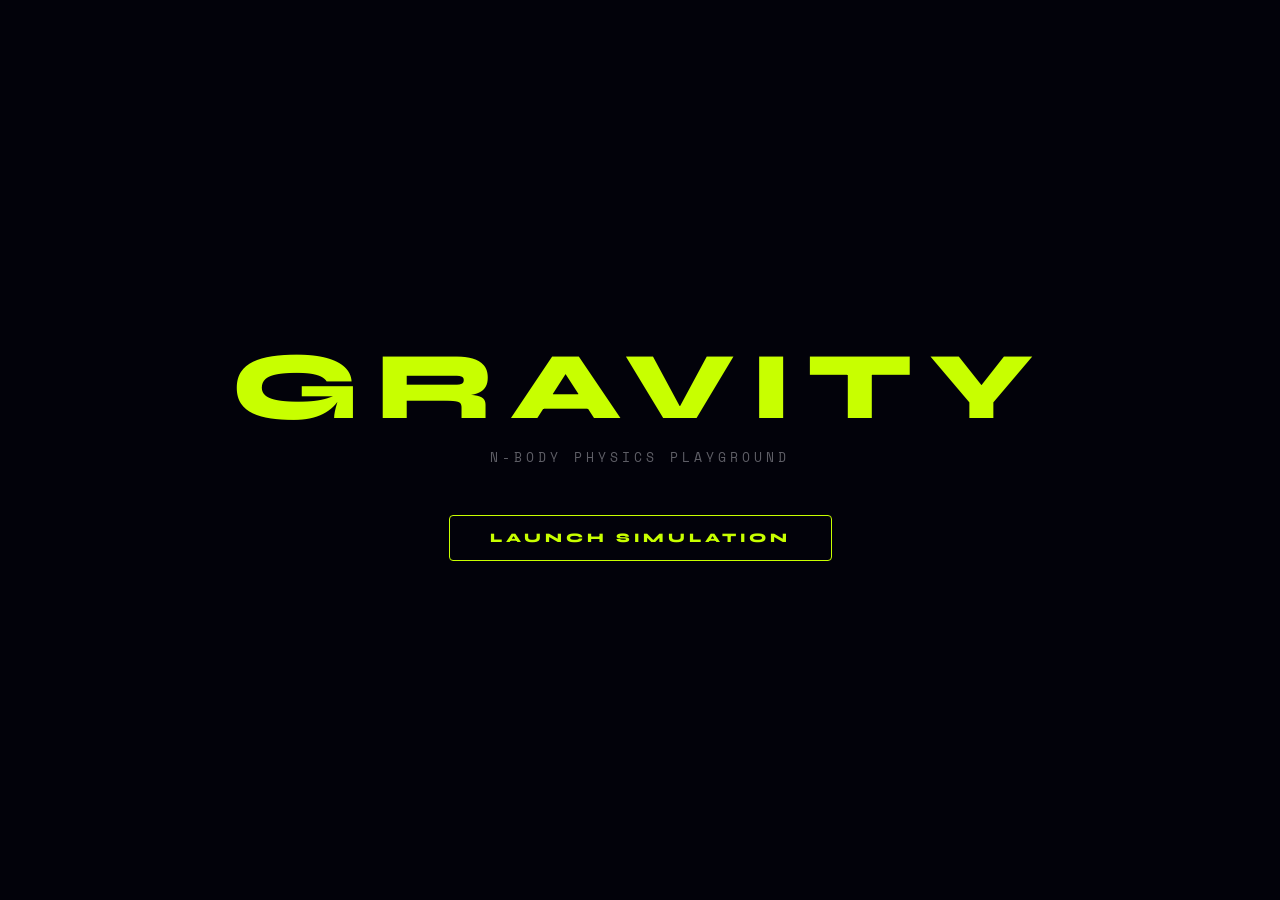
==== commit b1467dd3: "Update index.html" ====
--- a/index.html
+++ b/index.html
@@ -1,215 +1,330 @@
 <!DOCTYPE html>
 <html lang="en">
-  <head>
-    <meta charset="UTF-8">
-    <meta name="viewport" content="width=device-width, initial-scale=1.0">
-    <title>GRAVITY — Physics Playground</title>
-    <link href="https://fonts.googleapis.com/css2?family=Syne:wght@400;700;800&family=Space+Mono:wght@400;700&display=swap" rel="stylesheet">
-    <link rel="stylesheet" href="style.css">
-  </head>
-  <body>
-
-    <canvas id="stars"></canvas>
-    <canvas id="sim"></canvas>
-    <div id="flash"></div>
-
-    <!-- intro -->
-    <div id="intro">
-      <div class="intro-title">GRAVITY</div>
-      <div class="intro-sub">N-Body Physics Playground</div>
-      <button class="intro-btn" onclick="startSim()">Launch Simulation</button>
-    </div>
-
-    <div id="topbar">
-      <div class="logo">
-        <div class="logo-title">Gravity</div>
-        <div class="logo-sub">Physics Engine v3.2</div>
-      </div>
-      <div id="stats">
-        BODIES: <span id="s-bodies">0</span> |
-        SUPERNOVAE: <span id="s-nova">0</span> |
-        TIME: <span id="s-time">0.0</span>s |
-        ZOOM: <span id="s-zoom">100</span>%
-      </div>
-      <button class="enc-open-btn" onclick="openEncyclopedia()">📖 SPACE ENCYCLOPEDIA</button>
-    </div>
-
-    <div id="panel">
-      <div id="panel-toggle" onclick="togglePanel()" title="Toggle panel">
-        <span id="panel-toggle-icon">◀</span>
-      </div>
-      <div id="panel-inner">
-
-        <div class="panel-section">
-          <div class="panel-label">Spawn Type</div>
-          <div class="type-grid">
-            <div class="type-btn active" onclick="setType('planet',this)">
-              <span class="dot" style="background:radial-gradient(circle at 35% 35%,#6eb5ff,#1a4aaa)"></span>PLANET
-            </div>
-            <div class="type-btn" onclick="setType('star',this)">
-              <span class="dot" style="background:radial-gradient(circle at 35% 35%,#fff7a0,#ffaa00)"></span>STAR
-            </div>
-            <div class="type-btn" onclick="setType('blackhole',this)">
-              <span class="dot" style="background:radial-gradient(circle at 35% 35%,#444,#000);border:1px solid #666"></span>BLACK HOLE
-            </div>
-            <div class="type-btn" onclick="setType('comet',this)">
-              <span class="dot" style="background:radial-gradient(circle at 35% 35%,#aaffee,#00aa88)"></span>COMET
-            </div>
-            <div class="type-btn" onclick="setType('asteroid',this)">
-              <span class="dot" style="background:radial-gradient(circle at 35% 35%,#998866,#554433)"></span>ASTEROID
-            </div>
-          </div>
-        </div>
-
-        <div class="panel-section">
-          <div class="panel-label">Body Size</div>
-          <div class="slider-group">
-            <div class="slider-row">
-              <span class="slider-name">Spawn Radius</span>
-              <span class="slider-val" id="v-spawnRadius">12</span>
-            </div>
-            <input type="range" min="3" max="60" value="12" step="1" oninput="updateSlider('spawnRadius',this.value)">
-          </div>
-          <div class="slider-group">
-            <div class="slider-row">
-              <span class="slider-name">Spawn Mass</span>
-              <span class="slider-val" id="v-spawnMass">auto</span>
-            </div>
-            <input type="range" min="0" max="1000" value="0" step="1" oninput="updateSlider('spawnMass',this.value)">
-            <div class="slider-hint">0 = auto by type</div>
-          </div>
-        </div>
-
-        <div class="panel-section">
-          <div class="panel-label">Spawn Mode</div>
-          <div class="btn-group">
-            <div class="btn active" id="mode-launch-btn" onclick="setSpawnMode('launch')">🚀 LAUNCH (drag)</div>
-            <div class="btn" id="mode-orbit-btn" onclick="setSpawnMode('orbit')">🪐 AUTO-ORBIT</div>
-            <div class="btn" id="mode-gravity-btn" onclick="setSpawnMode('gravity')">🌐 GRAVITY WELL</div>
-          </div>
-        </div>
-
-        <div class="panel-section">
-          <div class="panel-label">Physics</div>
-          <div class="slider-group">
-            <div class="slider-row"><span class="slider-name">Gravity</span><span class="slider-val" id="v-gravity">1.0</span></div>
-            <input type="range" min="0" max="30" value="10" step="1" oninput="updateSlider('gravity',this.value)">
-          </div>
-          <div class="slider-group">
-            <div class="slider-row"><span class="slider-name">Damping</span><span class="slider-val" id="v-damping">1.000</span></div>
-            <input type="range" min="980" max="1000" value="1000" step="1" oninput="updateSlider('damping',this.value)">
-          </div>
-          <div class="slider-group">
-            <div class="slider-row"><span class="slider-name">Trail Length</span><span class="slider-val" id="v-trail">80</span></div>
-            <input type="range" min="0" max="300" value="80" step="10" oninput="updateSlider('trail',this.value)">
-          </div>
-          <div class="slider-group">
-            <div class="slider-row"><span class="slider-name">Time Warp</span><span class="slider-val" id="v-timewarp">1.0x</span></div>
-            <input type="range" min="1" max="50" value="10" step="1" oninput="updateSlider('timewarp',this.value)">
-          </div>
-          <div class="slider-group">
-            <div class="slider-row"><span class="slider-name">Well Strength</span><span class="slider-val" id="v-wellstrength">500</span></div>
-            <input type="range" min="50" max="2000" value="500" step="50" oninput="updateSlider('wellstrength',this.value)">
-            <div class="slider-hint">Gravity well pull force</div>
-          </div>
-        </div>
-
-        <div class="panel-section">
-          <div class="panel-label">View</div>
-          <div class="slider-group">
-            <div class="slider-row"><span class="slider-name">Zoom</span><span class="slider-val" id="v-zoom">100%</span></div>
-            <input type="range" min="20" max="400" value="100" step="5" oninput="updateSlider('zoom',this.value)">
-          </div>
-          <div class="btn-group" style="margin-top:8px">
-            <div class="btn" onclick="resetView()">🔍 RESET VIEW</div>
-            <div class="btn" onclick="trackCenter()">🎯 CENTER VIEW</div>
-            <div class="btn" id="follow-btn" onclick="toggleFollow()">📌 FOLLOW SELECTED</div>
-          </div>
-        </div>
-
-        <div class="panel-section">
-          <div class="panel-label">Presets</div>
-          <div class="btn-group">
-            <div class="btn" onclick="togglePause()" id="pause-btn">⏸ PAUSE</div>
-            <div class="btn" onclick="spawnOrbit()">🌞 SOLAR SYSTEM</div>
-            <div class="btn" onclick="spawnBinaryStars()">⭐ BINARY STARS</div>
-            <div class="btn" onclick="spawnBlackHoleSystem()">🕳️ BLACK HOLE</div>
-            <div class="btn" onclick="spawnFigureEight()">∞ FIGURE-8</div>
-            <div class="btn" onclick="spawnGalaxyCollision()">🌌 GALAXY COLLISION</div>
-            <div class="btn" onclick="spawnRogueFlyby()">☄️ ROGUE FLYBY</div>
-            <div class="btn" onclick="spawnPulsar()">💫 PULSAR</div>
-            <div class="btn" onclick="spawnAsteroidBelt()">🪨 ASTEROID BELT</div>
-            <div class="btn" onclick="spawnChaos()">💥 CHAOS MODE</div>
-            <div class="btn danger" onclick="clearAll()">✕ CLEAR ALL</div>
-          </div>
-        </div>
-
-      </div>
-    </div>
-
-    <div id="zoom-controls">
-      <button class="zoom-btn" onclick="changeZoom(1.2)" title="Zoom in">+</button>
-      <button class="zoom-btn" onclick="changeZoom(1/1.2)" title="Zoom out">−</button>
-      <button class="zoom-btn small" onclick="resetView()" title="Reset zoom">⊙</button>
-    </div>
-
-    <div id="inspector" class="hidden">
-      <div id="inspector-header">
-        <span id="inspector-icon"></span>
-        <span id="inspector-title"></span>
-        <span id="inspector-close" onclick="deselectBody()">✕</span>
-      </div>
-      <div id="inspector-body"></div>
-      <div id="inspector-gravity" style="padding:8px 12px 0 12px">
-        <div class="slider-row">
-          <span class="slider-name" style="font-size:10px">Body Gravity</span>
-          <span class="slider-val" id="v-bodygravity">1.0x</span>
-        </div>
-        <input type="range" min="0" max="40" value="10" step="1" id="slider-bodygravity" oninput="setBodyGravity(this.value)">
-      </div>
-      <div id="inspector-actions">
-        <div class="insp-btn" onclick="toggleFollow()">📌 Follow</div>
-        <div class="insp-btn danger-btn" onclick="deleteSelected()">🗑 Delete</div>
-      </div>
-    </div>
-
-    <div id="eventlog"></div>
-
-    <div id="event-detail" class="hidden">
-      <div id="event-detail-close" onclick="closeDetail()">✕</div>
-      <div id="event-detail-icon"></div>
-      <div id="event-detail-title"></div>
-      <div id="event-detail-body"></div>
-    </div>
-
-    <div id="hint">Click to spawn · Drag to launch · Scroll to zoom · Mid-drag to pan · Click body to select</div>
-    <div id="orbit-hint">Click near a body to auto-orbit around it</div>
-    <div id="gravity-hint">Hold & drag to pull bodies toward cursor</div>
-
-    <div id="encyclopedia" class="hidden">
-      <div id="enc-header">
-        <div id="enc-header-left">
-          <div id="enc-title">📖 Space Encyclopedia</div>
-          <div id="enc-subtitle">Click an event to learn more — then simulate it live</div>
-        </div>
-        <button id="enc-close" onclick="closeEncyclopedia()">✕</button>
-      </div>
-      <div id="enc-content">
-        <div id="enc-list"></div>
-        <div id="enc-detail" class="hidden">
-          <div id="enc-detail-icon"></div>
-          <div id="enc-detail-title"></div>
-          <div id="enc-detail-subtitle"></div>
-          <div id="enc-detail-fact"></div>
-          <div id="enc-detail-desc"></div>
-          <div id="enc-detail-actions">
-            <button id="enc-simulate-btn">▶ SIMULATE THIS</button>
-            <button id="enc-link-btn">🔗 LEARN MORE</button>
-          </div>
-        </div>
-      </div>
-    </div>
-
-    <script src="script.js"></script>
-  </body>
+<head>
+<meta charset="UTF-8">
+<meta name="viewport" content="width=device-width, initial-scale=1.0">
+<title>GRAVITY — Physics Playground</title>
+<link href="https://fonts.googleapis.com/css2?family=Syne:wght@400;700;800&family=Space+Mono:wght@400;700&display=swap" rel="stylesheet">
+<link rel="stylesheet" href="style.css">
+</head>
+<body>
+
+<canvas id="stars"></canvas>
+<canvas id="sim"></canvas>
+<div id="flash"></div>
+
+<!--intro -->
+<div id="intro">
+<div class="intro-title">
+    GRAVITY
+</div>
+<div class="intro-sub">
+    N-Body Physics Playground
+</div>
+<button class="intro-btn" onclick="startSim()">
+    Launch Simulation
+</button>
+
+</div>
+
+
+<div id="topbar">
+<div class="logo">
+<div class="logo-title">Gravity</div>
+<div class="logo-sub">Physics Engine v3.2</div>
+</div>
+<div id="stats">
+BODIES: <span id="s-bodies">0</span> |
+SUPERNOVAE: <span id="s-nova">0</span> |
+TIME: <span id="s-time">0.0</span>s |
+ZOOM: <span id="s-zoom">100</span>%
+</div>
+<button class="enc-open-btn" onclick="openEncyclopedia()">📖 SPACE ENCYCLOPEDIA</button>
+</div>
+
+
+
+<div id="panel">
+<div id="panel-toggle" onclick="togglePanel()" title="Toggle panel">
+<span id="panel-toggle-icon">◀</span>
+</div>
+<div id="panel-inner">
+
+
+<div class="panel-section">
+   <div class="panel-label">
+    Spawn Type
+
+   </div>
+ <div class="type-grid">
+     <div class="type-btn active" onclick="setType('planet',this)">
+      <span class="dot" style="background:radial-gradient(circle at 35% 35%,#6eb5ff,#1a4aaa)"></span>PLANET
+     </div>
+   <div class="type-btn" onclick="setType('star',this)">
+     <span class="dot" style="background:radial-gradient(circle at 35% 35%,#fff7a0,#ffaa00)"></span>STAR
+   </div>
+   <div class="type-btn" onclick="setType('blackhole',this)">
+    <span class="dot" style="background:radial-gradient(circle at 35% 35%,#444,#000);border:1px solid #666"></span>BLACK HOLE
+   </div>
+    <div class="type-btn" onclick="setType('comet',this)">
+     <span class="dot" style="background:radial-gradient(circle at 35% 35%,#aaffee,#00aa88)"></span>COMET
+    </div>
+    <div class="type-btn" onclick="setType('asteroid',this)">
+      <span class="dot" style="background:radial-gradient(circle at 35% 35%,#998866,#554433)"></span>ASTEROID
+    </div>
+ </div>
+</div>
+
+
+<div class="panel-section">
+   <div class="panel-label">Body Size</div>
+   <div class="slider-group">
+   <div class="slider-row">
+     <span class="slider-name">Spawn Radius</span>
+     <span class="slider-val" id="v-spawnRadius">12</span>
+   </div>
+    <input type="range" min="3" max="60" value="12" step="1" oninput="updateSlider('spawnRadius',this.value)">
+   </div>
+   <div class="slider-group">
+   <div class="slider-row">
+    <span class="slider-name">Spawn Mass</span>
+    <span class="slider-val" id="v-spawnMass">auto</span>
+   </div>
+    <input type="range" min="0" max="1000" value="0" step="1" oninput="updateSlider('spawnMass',this.value)">
+   <div class="slider-hint">0 = auto by type</div>
+   </div>
+</div>
+
+
+<div class="panel-section">
+ <div class="panel-label">
+    Spawn Mode
+ </div>
+  <div class="btn-group">
+    <div class="btn active" id="mode-launch-btn" onclick="setSpawnMode('launch')">
+        🚀 LAUNCH (drag)
+    </div>
+    <div class="btn" id="mode-orbit-btn" onclick="setSpawnMode('orbit')">
+        🪐 AUTO-ORBIT
+    </div>
+    <div class="btn" id="mode-gravity-btn" onclick="setSpawnMode('gravity')">
+        🌐 GRAVITY WELL
+    </div>
+  </div>
+</div>
+
+
+<div class="panel-section">
+ <div class="panel-label">
+    Physics
+ </div>
+ <div class="slider-group">
+<div class="slider-row">
+    <span class="slider-name">Gravity</span>
+    <span class="slider-val" id="v-gravity">1.0</span>
+</div>
+<input type="range" min="0" max="30" value="10" step="1" oninput="updateSlider('gravity',this.value)">
+</div>
+
+<div class="slider-group">
+<div class="slider-row">
+    <span class="slider-name">Damping</span>
+    <span class="slider-val" id="v-damping">1.000</span>
+</div>
+<input type="range" min="980" max="1000" value="1000" step="1" oninput="updateSlider('damping',this.value)">
+</div>
+
+<div class="slider-group">
+<div class="slider-row">
+    <span class="slider-name">Trail Length</span>
+    <span class="slider-val" id="v-trail">80</span>
+</div>
+<input type="range" min="0" max="300" value="80" step="10" oninput="updateSlider('trail',this.value)">
+</div>
+<div class="slider-group">
+<div class="slider-row">
+    <span class="slider-name">Time Warp</span>
+    <span class="slider-val" id="v-timewarp">1.0x</span>
+</div>
+<input type="range" min="1" max="50" value="10" step="1" oninput="updateSlider('timewarp',this.value)">
+</div>
+
+  <div class="slider-group">
+   <div class="slider-row">
+    <span class="slider-name">Well Strength</span>
+    <span class="slider-val" id="v-wellstrength">500</span>
+   </div>
+   <input type="range" min="50" max="2000" value="500" step="50" oninput="updateSlider('wellstrength',this.value)">
+   <div class="slider-hint">Gravity well pull force</div>
+  </div>
+</div>
+
+
+<div class="panel-section">
+<div class="panel-label">View</div>
+<div class="slider-group">
+<div class="slider-row"><span class="slider-name">Zoom</span><span class="slider-val" id="v-zoom">100%</span></div>
+<input type="range" min="20" max="400" value="100" step="5" oninput="updateSlider('zoom',this.value)">
+</div>
+<div class="btn-group" style="margin-top:8px">
+<div class="btn" onclick="resetView()">🔍 RESET VIEW</div>
+<div class="btn" onclick="trackCenter()">🎯 CENTER VIEW</div>
+<div class="btn" id="follow-btn" onclick="toggleFollow()">📌 FOLLOW SELECTED</div>
+</div>
+</div>
+
+
+<div class="panel-section">
+<div class="panel-label">Presets</div>
+<div class="btn-group">
+<div class="btn" onclick="togglePause()" id="pause-btn">
+    ⏸ PAUSE
+</div>
+<div class="btn" onclick="spawnOrbit()">
+    🌞 SOLAR SYSTEM
+</div>
+<div class="btn" onclick="spawnBinaryStars()">
+    ⭐ BINARY STARS
+</div>
+<div class="btn" onclick="spawnBlackHoleSystem()">
+    🕳️ BLACK HOLE
+</div>
+<div class="btn" onclick="spawnFigureEight()">
+    ∞ FIGURE-8
+</div>
+<div class="btn" onclick="spawnGalaxyCollision()">
+    🌌 GALAXY COLLISION
+</div>
+<div class="btn" onclick="spawnRogueFlyby()">
+    ☄️ ROGUE FLYBY
+</div>
+<div class="btn" onclick="spawnPulsar()">
+    💫 PULSAR
+</div>
+<div class="btn" onclick="spawnAsteroidBelt()">
+    🪨 ASTEROID BELT
+</div>
+<div class="btn" onclick="spawnChaos()">
+    💥 CHAOS MODE
+</div>
+<div class="btn danger" onclick="clearAll()">
+    ✕ CLEAR ALL
+</div>
+</div>
+</div>
+
+</div>
+</div>
+
+
+<div id="zoom-controls">
+<button class="zoom-btn" onclick="changeZoom(1.2)" title="Zoom in">+</button>
+<button class="zoom-btn" onclick="changeZoom(1/1.2)" title="Zoom out">−</button>
+<button class="zoom-btn small" onclick="resetView()" title="Reset zoom">⊙</button>
+</div>
+
+
+<div id="inspector" class="hidden">
+<div id="inspector-header">
+
+<span id="inspector-icon">
+
+</span>
+<span id="inspector-title">
+
+</span>
+<span id="inspector-close" onclick="deselectBody()">✕</span>
+
+</div>
+<div id="inspector-body">
+
+</div>
+<div id="inspector-gravity" style="padding:8px 12px 0 12px">
+<div class="slider-row">
+<span class="slider-name" style="font-size:10px">
+    Body Gravity
+</span>
+<span class="slider-val" id="v-bodygravity">
+    1.0x
+
+</span>
+
+</div>
+<input type="range" min="0" max="40" value="10" step="1" id="slider-bodygravity" oninput="setBodyGravity(this.value)">
+</div>
+<div id="inspector-actions">
+<div class="insp-btn" onclick="toggleFollow()">📌 Follow</div>
+<div class="insp-btn danger-btn" onclick="deleteSelected()">🗑 Delete</div>
+</div>
+</div>
+
+<div id="eventlog"></div>
+
+
+<div id="event-detail" class="hidden">
+<div id="event-detail-close" onclick="closeDetail()">✕</div>
+<div id="event-detail-icon"></div>
+<div id="event-detail-title"></div>
+<div id="event-detail-body"></div>
+</div>
+
+
+<div id="hint">
+    Click to spawn · Drag to launch · Scroll to zoom · Mid-drag to pan · Click body to select
+
+</div>
+<div id="orbit-hint">
+    Click near a body to auto-orbit around it
+</div>
+<div id="gravity-hint">
+    Hold & drag to pull bodies toward cursor
+</div>
+
+
+<div id="encyclopedia" class="hidden">
+<div id="enc-header">
+<div id="enc-header-left">
+<div id="enc-title">
+    📖 Space Encyclopedia
+</div>
+<div id="enc-subtitle">
+    Click an event to learn more — then simulate it live
+</div>
+</div>
+<button id="enc-close" onclick="closeEncyclopedia()">
+    ✕
+</button>
+</div>
+<div id="enc-content">
+<div id="enc-list"></div>
+<div id="enc-detail" class="hidden">
+<div id="enc-detail-icon"></div>
+<div id="enc-detail-title"></div>
+<div id="enc-detail-subtitle"></div>
+<div id="enc-detail-fact"></div>
+<div id="enc-detail-desc"></div>
+<div id="enc-detail-actions">
+<button id="enc-simulate-btn">
+    ▶ SIMULATE THIS
+
+</button>
+<button id="enc-link-btn">
+    🔗 LEARN MORE
+</button>
+</div>
+</div>
+</div>
+</div>
+
+<script src="js/config.js"></script>
+<script src="js/entities.js"></script>
+<script src="js/background.js"></script>
+<script src="js/camera.js"></script>
+<script src="js/physics.js"></script>
+<script src="js/rendering.js"></script>
+<script src="js/input.js"></script>
+<script src="js/presets.js"></script>
+<script src="js/ui.js"></script>
+<script src="js/main.js"></script>
+</body>
 </html>
--- a/style.css
+++ b/style.css
@@ -14,7 +14,7 @@
 }
 
 
-• { margin:0; padding:0; box-sizing:border-box; }
+* { margin:0; padding:0; box-sizing:border-box; }
 body {
 background: var(--void);
 color: var(--text);
@@ -105,7 +105,7 @@
 }
 #stats span { color:var(--accent); }
 
-/* ─── Side Panel ────────────────────────────────────────────────── */
+/* side panel */
 #panel {
 position: fixed;
 right: 0; top: 0; bottom: 0;
@@ -536,7 +536,7 @@
 }
 #enc-link-btn:hover { border-color: var(--accent3); color: var(--accent3); }
 
-/*  Empty dtl state  */
+
 #enc-detail-empty {
 flex: 1; display: flex; align-items: center; justify-content: center;
 color: var(--muted); font-family: 'Space Mono', monospace;
